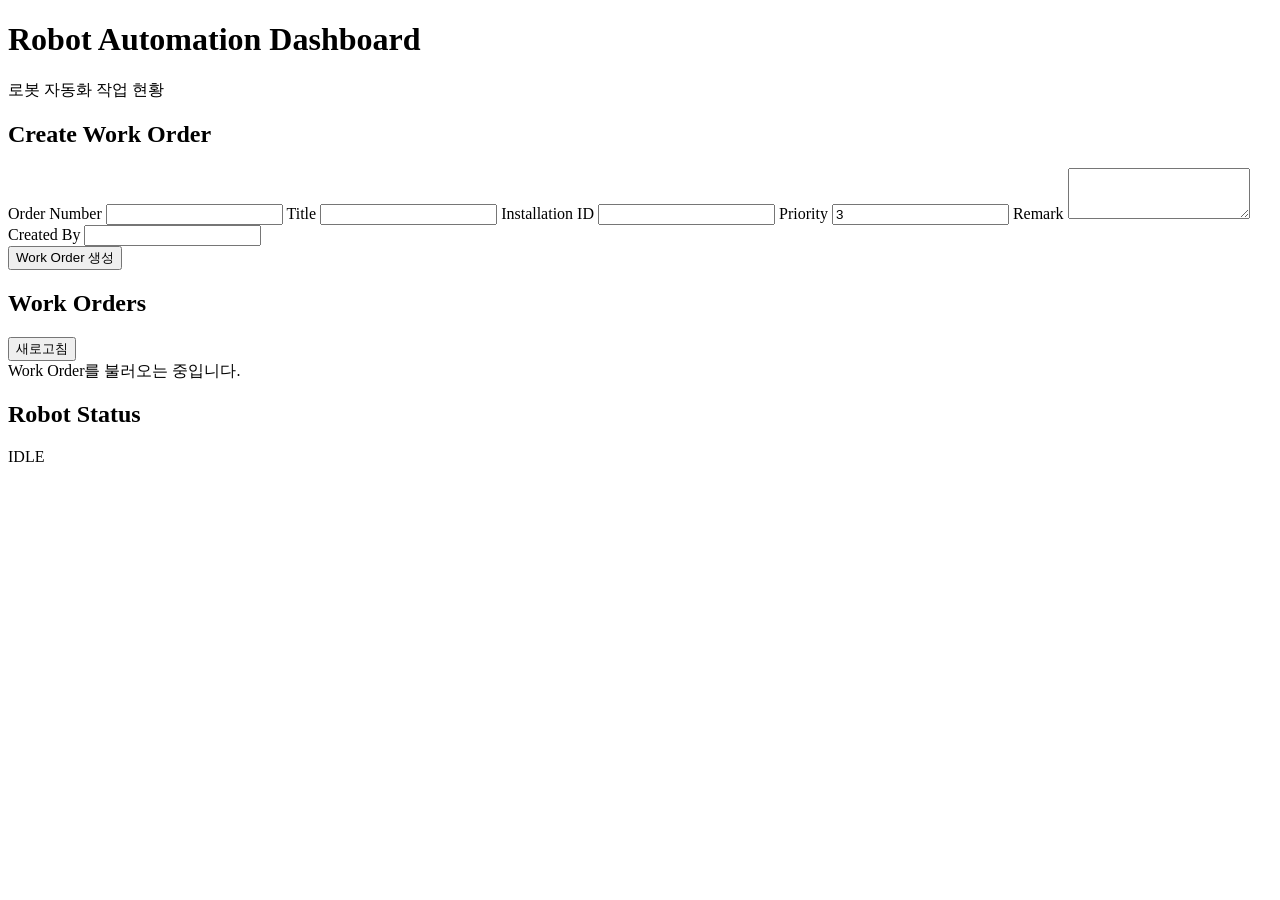
==== web_app/frontend/index.html @ 9fb5ab70 "docs: 디렉토리명 변경 및 database/README.md 수정" ====
<!DOCTYPE html>
<html lang="ko">
<head>
    <meta charset="UTF-8">

    <meta
        name="viewport"
        content="width=device-width, initial-scale=1.0"
    >

    <title>Robot Automation Dashboard</title>

    <link
        rel="stylesheet"
        href="/static/styles.css"
    >
</head>
<body>
    <header class="page-header">
        <h1>Robot Automation Dashboard</h1>
        <p>로봇 자동화 작업 현황</p>
    </header>

    <main class="dashboard">

        <section class="dashboard-section">
            <h2>Create Work Order</h2>

            <form id="work-order-form">
                <div class="form-grid">
                    <label class="form-field">
                        <span>Order Number</span>

                        <input
                            id="order-number"
                            name="order_number"
                            type="text"
                            maxlength="50"
                            required
                        >
                    </label>

                    <label class="form-field">
                        <span>Title</span>

                        <input
                            id="work-order-title"
                            name="title"
                            type="text"
                            maxlength="300"
                            required
                        >
                    </label>

                    <label class="form-field">
                        <span>Installation ID</span>

                        <input
                            id="installation-id"
                            name="installation_id"
                            type="number"
                            min="1"
                            required
                        >
                    </label>

                    <label class="form-field">
                        <span>Priority</span>

                        <input
                            id="priority"
                            name="priority"
                            type="number"
                            min="1"
                            value="3"
                            required
                        >
                    </label>

                    <label class="form-field form-field-wide">
                        <span>Remark</span>

                        <textarea
                            id="remark"
                            name="remark"
                            rows="3"
                        ></textarea>
                    </label>

                    <label class="form-field">
                        <span>Created By</span>

                        <input
                            id="created-by"
                            name="created_by"
                            type="text"
                            maxlength="100"
                        >
                    </label>
                </div>

                <div class="form-actions">
                    <button
                        id="create-button"
                        type="submit"
                    >
                        Work Order 생성
                    </button>

                    <p
                        id="form-message"
                        aria-live="polite"
                    ></p>
                </div>
            </form>
        </section>


        <section class="dashboard-section">
            <div class="section-header">
                <h2>Work Orders</h2>

                <button
                    id="refresh-button"
                    type="button"
                >
                    새로고침
                </button>
            </div>

            <div id="work-order-list">
                Work Order를 불러오는 중입니다.
            </div>
        </section>

        <section class="dashboard-section">
            <h2>Robot Status</h2>

            <p id="robot-status">
                IDLE
            </p>
        </section>
    </main>

    <script src="/static/app.js"></script>
</body>
</html>
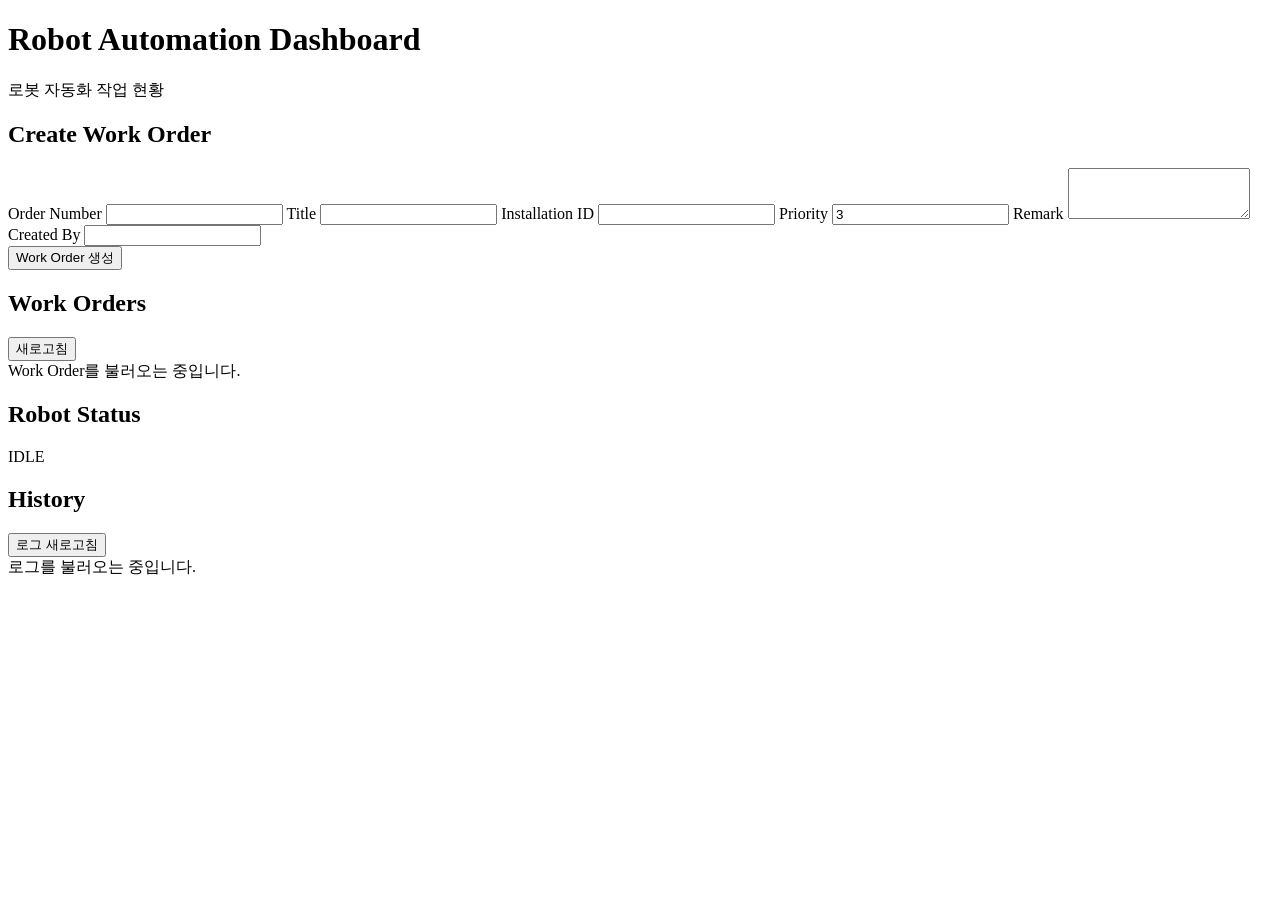
==== commit 13020794: "feat: frontend log 표시 화면 추가" ====
--- a/web_app/frontend/index.html
+++ b/web_app/frontend/index.html
@@ -140,6 +140,24 @@
                 IDLE
             </p>
         </section>
+
+        <section class="dashboard-section">
+            <div class="section-header">
+                <h2>History</h2>
+
+                <button
+                    id="history-refresh-button"
+                    type="button"
+                >
+                    로그 새로고침
+                </button>
+            </div>
+
+            <div id="history-list">
+                로그를 불러오는 중입니다.
+            </div>
+        </section>
+
     </main>
 
     <script src="/static/app.js"></script>
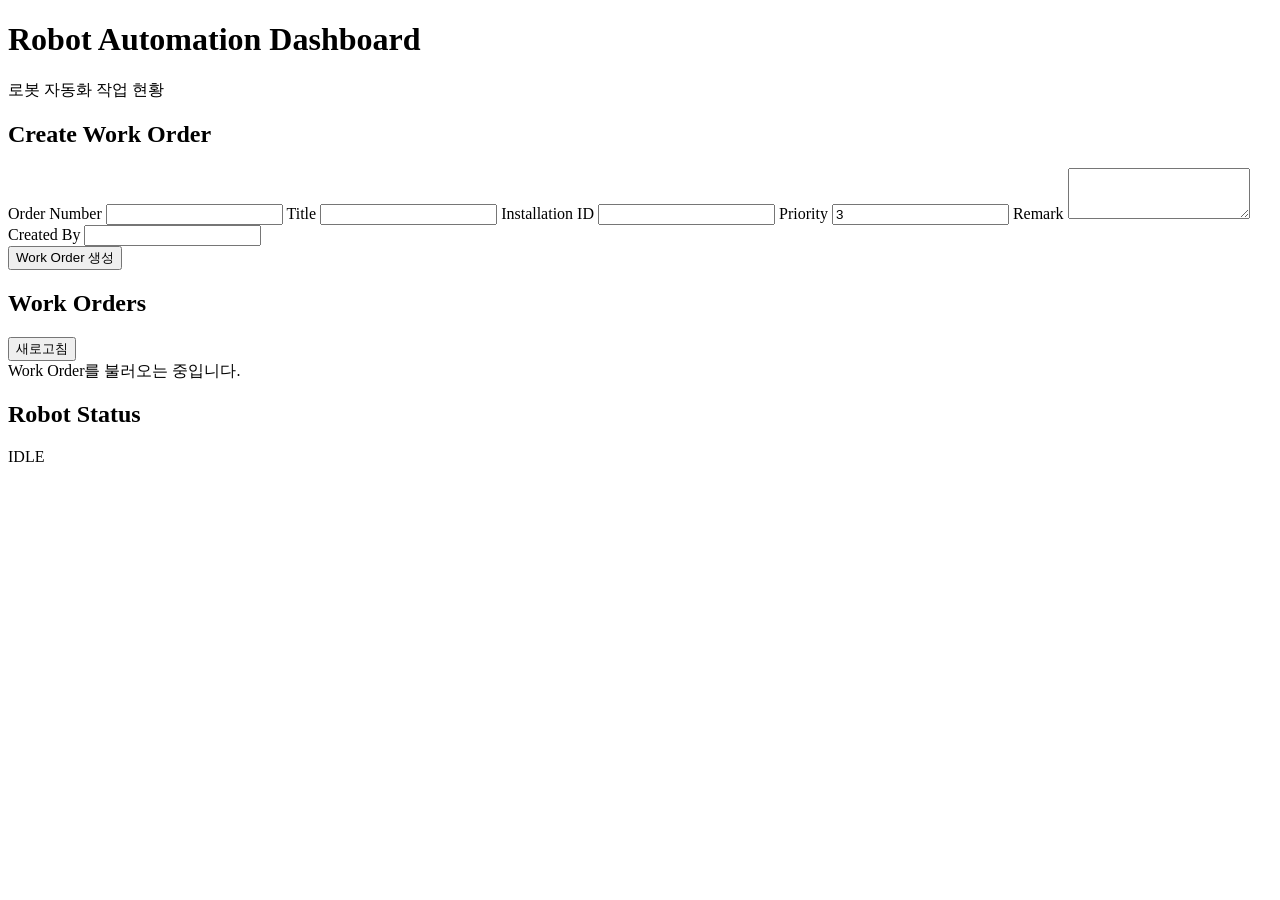
==== commit f56a80bb: "feat: integrate controller bridge backend and system events" ====
--- a/web_app/frontend/index.html
+++ b/web_app/frontend/index.html
@@ -140,24 +140,6 @@
                 IDLE
             </p>
         </section>
-
-        <section class="dashboard-section">
-            <div class="section-header">
-                <h2>History</h2>
-
-                <button
-                    id="history-refresh-button"
-                    type="button"
-                >
-                    로그 새로고침
-                </button>
-            </div>
-
-            <div id="history-list">
-                로그를 불러오는 중입니다.
-            </div>
-        </section>
-
     </main>
 
     <script src="/static/app.js"></script>
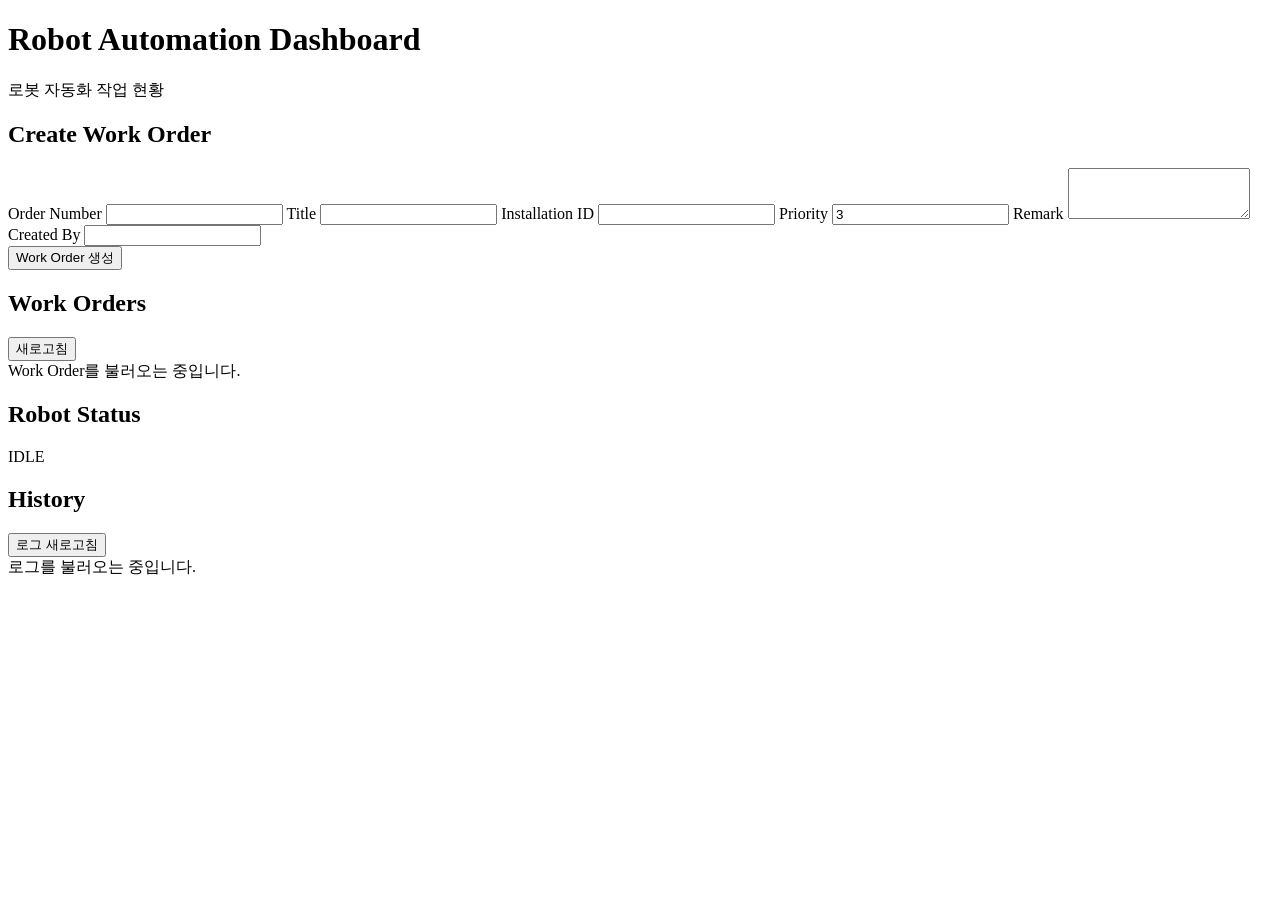
==== commit 665e94cc: "feat: prepare operation execution and post motion" ====
--- a/web_app/frontend/index.html
+++ b/web_app/frontend/index.html
@@ -140,6 +140,24 @@
                 IDLE
             </p>
         </section>
+
+        <section class="dashboard-section">
+            <div class="section-header">
+                <h2>History</h2>
+
+                <button
+                    id="history-refresh-button"
+                    type="button"
+                >
+                    로그 새로고침
+                </button>
+            </div>
+
+            <div id="history-list">
+                로그를 불러오는 중입니다.
+            </div>
+        </section>
+
     </main>
 
     <script src="/static/app.js"></script>
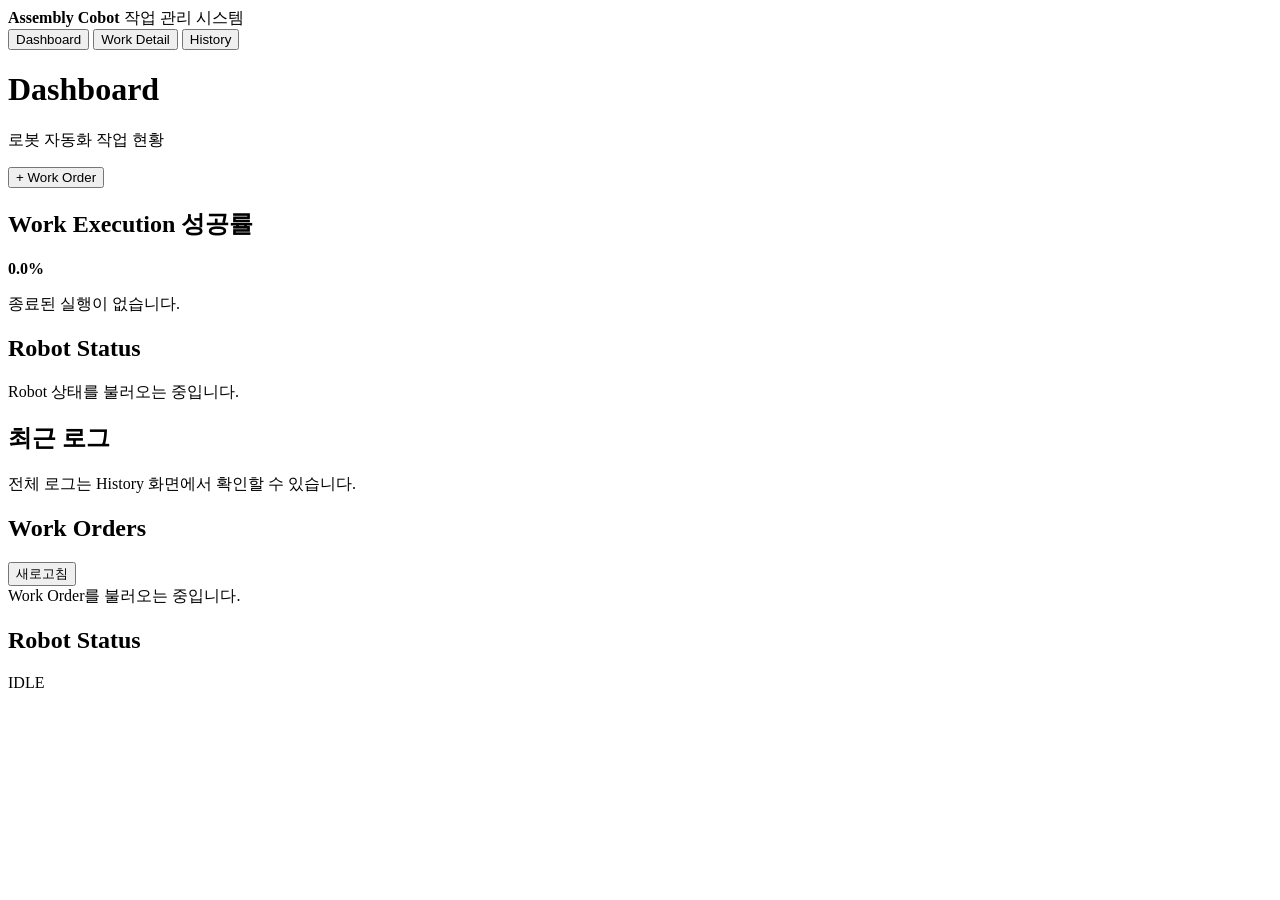
==== commit f54ca8e9: "feat: work order 생성 버튼 추가, 화면면 3개로 분할" ====
--- a/web_app/frontend/index.html
+++ b/web_app/frontend/index.html
@@ -16,17 +16,202 @@
     >
 </head>
 <body>
-    <header class="page-header">
-        <h1>Robot Automation Dashboard</h1>
-        <p>로봇 자동화 작업 현황</p>
-    </header>
-
-    <main class="dashboard">
+    <div class="app-shell">
+        <aside class="sidebar">
+            <div class="sidebar-brand">
+                <strong>Assembly Cobot</strong>
+                <span>작업 관리 시스템</span>
+            </div>
+
+            <nav class="sidebar-nav" aria-label="주요 화면">
+                <button
+                    class="nav-button active"
+                    type="button"
+                    data-view="dashboard-view"
+                    aria-current="page"
+                >
+                    Dashboard
+                </button>
+
+                <button
+                    class="nav-button"
+                    type="button"
+                    data-view="work-detail-view"
+                >
+                    Work Detail
+                </button>
+
+                <button
+                    class="nav-button"
+                    type="button"
+                    data-view="history-view"
+                >
+                    History
+                </button>
+            </nav>
+        </aside>
+
+        <div class="app-content">
+            <header class="page-header">
+                <h1 id="page-title">Dashboard</h1>
+                <p id="page-description">
+                    로봇 자동화 작업 현황
+                </p>
+            </header>
+
+            <main>
+        
+        <section
+            id="dashboard-view"
+            class="app-view active"
+            data-title="Dashboard"
+            data-description="로봇 자동화 작업 현황"
+        >
+            <div class="view-actions">
+                <button
+                    id="open-work-order-modal"
+                    type="button"
+                >
+                    + Work Order
+                </button>
+            </div>
+
+            <div class="dashboard-grid">
+                <section class="dashboard-section">
+                    <h2>Work Execution 성공률</h2>
+
+                    <div id="success-rate-panel">
+                        <strong id="success-rate-value">
+                            0.0%
+                        </strong>
+
+                        <div
+                            class="success-rate-track"
+                            role="progressbar"
+                            aria-label="Work Execution 성공률"
+                            aria-valuemin="0"
+                            aria-valuemax="100"
+                            aria-valuenow="0"
+                        >
+                            <div
+                                id="success-rate-bar"
+                                class="success-rate-bar"
+                            ></div>
+                        </div>
+
+                        <p id="success-rate-summary">
+                            종료된 실행이 없습니다.
+                        </p>
+                    </div>
+                </section>
+
+                <section class="dashboard-section">
+                    <h2>Robot Status</h2>
+
+                    <div id="robot-status-list">
+                        Robot 상태를 불러오는 중입니다.
+                    </div>
+                </section>
+            </div>
+
+            <section class="dashboard-section">
+                <h2>최근 로그</h2>
+
+                <p class="empty-message">
+                    전체 로그는 History 화면에서 확인할 수 있습니다.
+                </p>
+            </section>
+        </section>
+
+        <section
+            id="work-detail-view"
+            class="app-view"
+            data-title="Work Detail"
+            data-description="Work Order와 Operation 실행 관리"
+            hidden
+        >
+        </section>
+
 
         <section class="dashboard-section">
-            <h2>Create Work Order</h2>
-
-            <form id="work-order-form">
+            <div class="section-header">
+                <h2>Work Orders</h2>
+
+                <button
+                    id="refresh-button"
+                    type="button"
+                >
+                    새로고침
+                </button>
+            </div>
+
+            <div id="work-order-list">
+                Work Order를 불러오는 중입니다.
+            </div>
+        </section>
+
+        <section class="dashboard-section">
+            <h2>Robot Status</h2>
+
+            <p id="robot-status">
+                IDLE
+            </p>
+        </section>
+
+        <section
+            id="history-view"
+            class="app-view"
+            data-title="History"
+            data-description="작업 이벤트와 오류 기록"
+            hidden
+        >
+
+        <section class="dashboard-section">
+            <div class="section-header">
+                <h2>History</h2>
+
+                <button
+                    id="history-refresh-button"
+                    type="button"
+                >
+                    로그 새로고침
+                </button>
+            </div>
+
+            <div id="history-list">
+                로그를 불러오는 중입니다.
+            </div>
+        </section>
+
+        </section>
+
+            </main>
+
+        <div
+            id="work-order-modal"
+            class="modal-backdrop"
+            role="dialog"
+            aria-modal="true"
+            aria-labelledby="work-order-modal-title"
+            hidden
+        >
+            <div class="modal-panel">
+                <div class="modal-header">
+                    <h2 id="work-order-modal-title">
+                        Create Work Order
+                    </h2>
+
+                    <button
+                        id="close-work-order-modal"
+                        class="modal-close-button"
+                        type="button"
+                        aria-label="닫기"
+                    >
+                        ×
+                    </button>
+                </div>
+
+                <form id="work-order-form">
                 <div class="form-grid">
                     <label class="form-field">
                         <span>Order Number</span>
@@ -113,53 +298,19 @@
                     ></p>
                 </div>
             </form>
-        </section>
-
-
-        <section class="dashboard-section">
-            <div class="section-header">
-                <h2>Work Orders</h2>
-
-                <button
-                    id="refresh-button"
-                    type="button"
-                >
-                    새로고침
-                </button>
-            </div>
-
-            <div id="work-order-list">
-                Work Order를 불러오는 중입니다.
-            </div>
-        </section>
-
-        <section class="dashboard-section">
-            <h2>Robot Status</h2>
-
-            <p id="robot-status">
-                IDLE
-            </p>
-        </section>
-
-        <section class="dashboard-section">
-            <div class="section-header">
-                <h2>History</h2>
-
-                <button
-                    id="history-refresh-button"
-                    type="button"
-                >
-                    로그 새로고침
-                </button>
-            </div>
-
-            <div id="history-list">
-                로그를 불러오는 중입니다.
-            </div>
-        </section>
-
-    </main>
+
+                <div class="modal-footer">
+                    <button
+                        id="cancel-work-order-modal"
+                        class="secondary-button"
+                        type="button"
+                    >
+                        취소
+                    </button>
+                </div>
+            </div>
+        </div>
 
     <script src="/static/app.js"></script>
 </body>
-</html>
+</html>
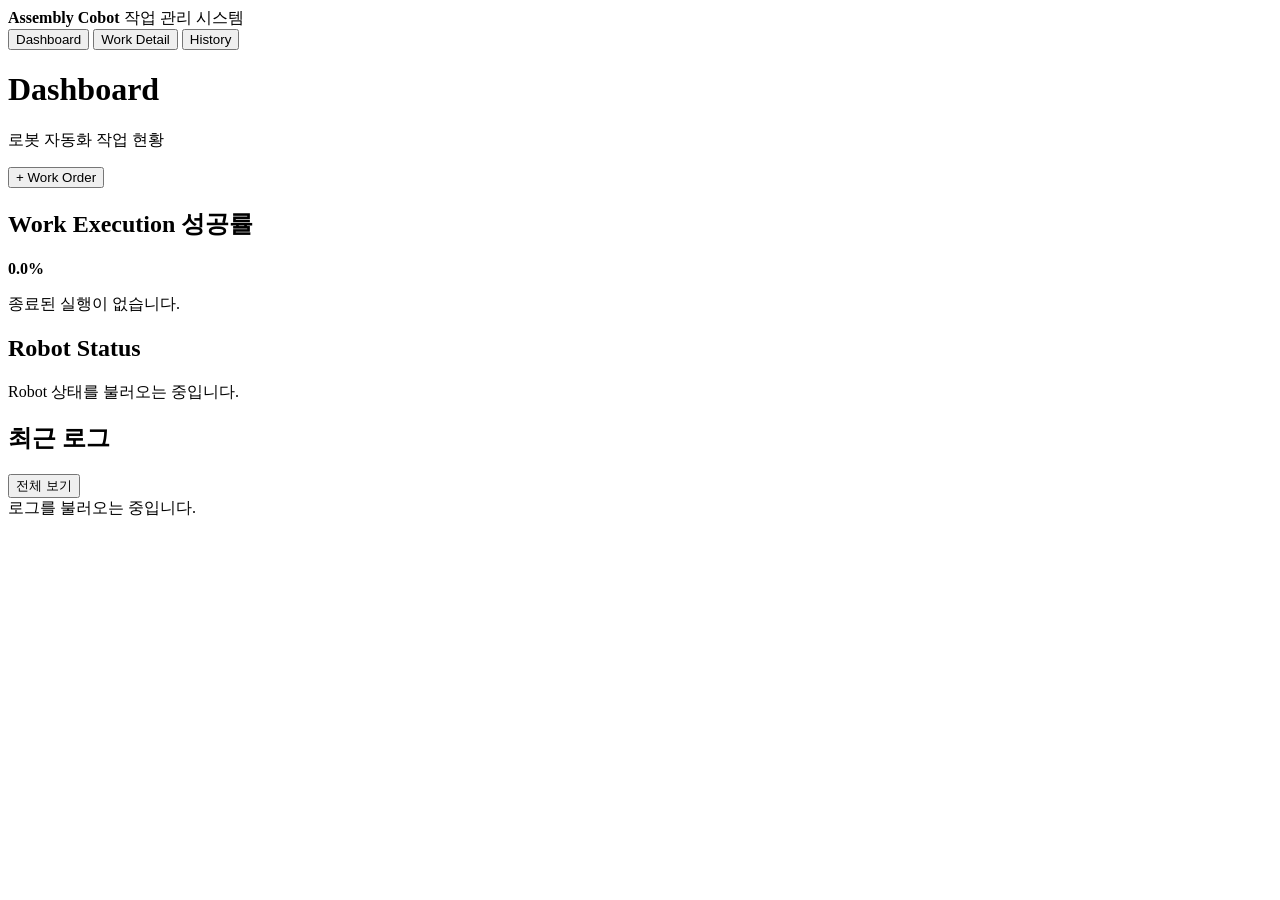
==== commit 37f9f785: "feat: history 연결, work execution 단위로 작업 로그 확인 기능 추가" ====
--- a/web_app/frontend/index.html
+++ b/web_app/frontend/index.html
@@ -70,6 +70,7 @@
             <div class="view-actions">
                 <button
                     id="open-work-order-modal"
+                    class="open-work-order-modal-button"
                     type="button"
                 >
                     + Work Order
@@ -115,12 +116,22 @@
             </div>
 
             <section class="dashboard-section">
-                <h2>최근 로그</h2>
-
-                <p class="empty-message">
-                    전체 로그는 History 화면에서 확인할 수 있습니다.
-                </p>
+                <div class="section-header">
+                    <h2>최근 로그</h2>
+
+                    <button
+                        id="open-history-button"
+                        type="button"
+                    >
+                        전체 보기
+                    </button>
+                </div>
+
+                <div id="recent-log-list">
+                    로그를 불러오는 중입니다.
+                </div>
             </section>
+
         </section>
 
         <section
@@ -130,41 +141,77 @@
             data-description="Work Order와 Operation 실행 관리"
             hidden
         >
+
+            <section class="dashboard-section">
+                <div class="section-header">
+                    <h2>Work Orders</h2>
+
+                    <div class="section-actions">
+                        <button
+                            class="open-work-order-modal-button"
+                            type="button"
+                        >
+                            + Work Order
+                        </button>
+
+                        <button
+                            id="refresh-button"
+                            type="button"
+                        >
+                            새로고침
+                        </button>
+                    </div>
+                </div>
+
+                <div id="work-order-list">
+                    Work Order를 불러오는 중입니다.
+                </div>
+            </section>
         </section>
 
+    <section
+        id="history-view"
+        class="app-view"
+        data-title="History"
+        data-description="작업 이벤트와 오류 기록"
+        hidden
+    >
 
         <section class="dashboard-section">
-            <div class="section-header">
-                <h2>Work Orders</h2>
-
-                <button
-                    id="refresh-button"
-                    type="button"
-                >
-                    새로고침
-                </button>
-            </div>
-
-            <div id="work-order-list">
-                Work Order를 불러오는 중입니다.
+            <h2>Execution 선택</h2>
+
+            <div class="history-filter-grid">
+                <label class="form-field">
+                    <span>Work Execution</span>
+
+                    <select id="history-work-execution">
+                        <option value="">
+                            Work Execution 선택
+                        </option>
+                    </select>
+                </label>
+
+                <label class="form-field">
+                    <span>Operation Execution</span>
+
+                    <select
+                        id="history-operation-execution"
+                        disabled
+                    >
+                        <option value="">
+                            Operation Execution 선택
+                        </option>
+                    </select>
+                </label>
+            </div>
+
+            <div
+                id="history-operation-summary"
+                class="operation-summary"
+            >
+                Operation을 선택하면 실행 정보가 표시됩니다.
             </div>
         </section>
-
-        <section class="dashboard-section">
-            <h2>Robot Status</h2>
-
-            <p id="robot-status">
-                IDLE
-            </p>
-        </section>
-
-        <section
-            id="history-view"
-            class="app-view"
-            data-title="History"
-            data-description="작업 이벤트와 오류 기록"
-            hidden
-        >
 
         <section class="dashboard-section">
             <div class="section-header">
@@ -182,8 +229,7 @@
                 로그를 불러오는 중입니다.
             </div>
         </section>
-
-        </section>
+    </section>
 
             </main>
 
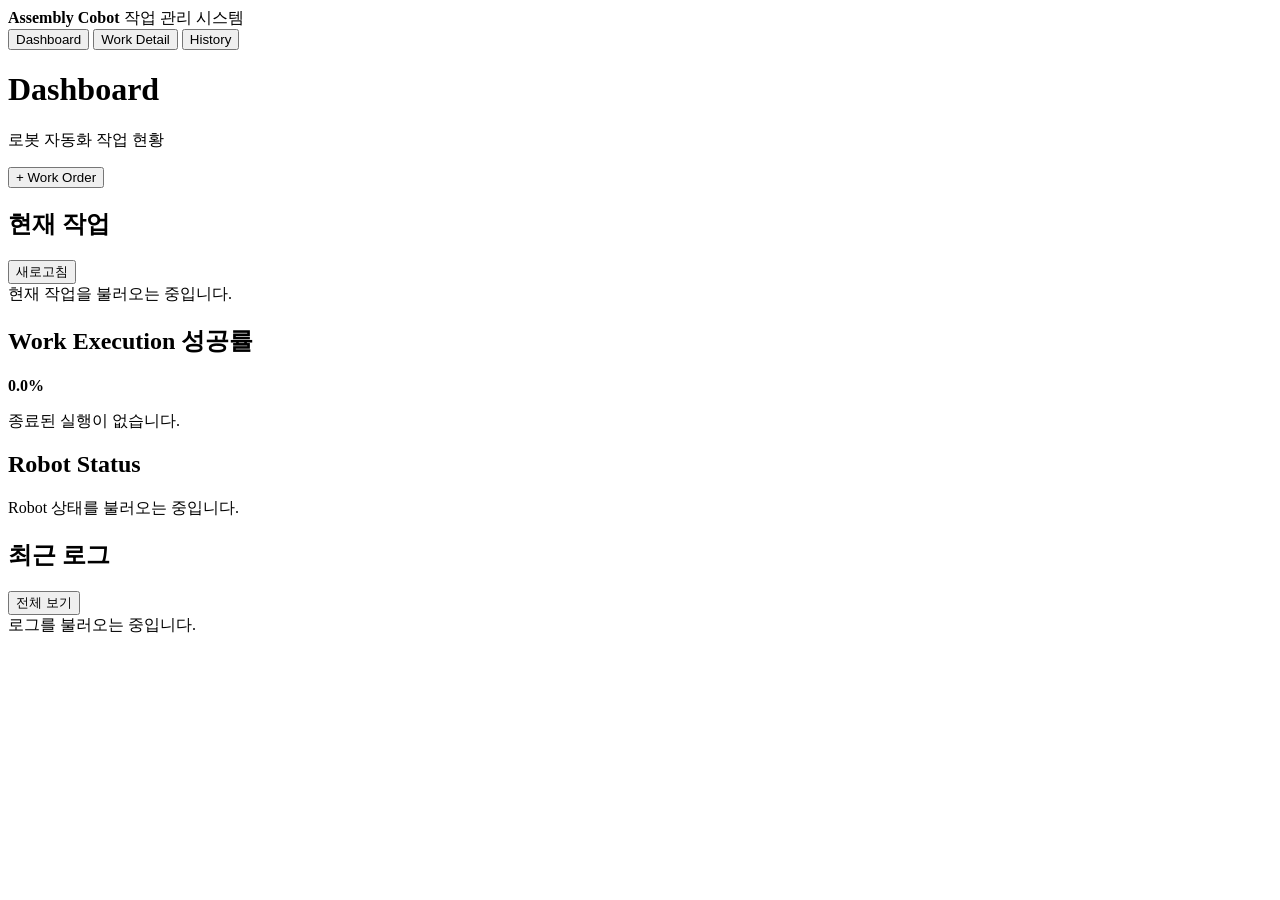
==== commit 3d9e02af: "feat: dashboard에 작업 준비/진행 중인 작업 표시" ====
--- a/web_app/frontend/index.html
+++ b/web_app/frontend/index.html
@@ -77,6 +77,23 @@
                 </button>
             </div>
 
+            <section class="dashboard-section dashboard-work-control">
+                <div class="section-header">
+                    <h2>현재 작업</h2>
+
+                    <button
+                        id="dashboard-work-refresh-button"
+                        type="button"
+                    >
+                        새로고침
+                    </button>
+                </div>
+
+                <div id="dashboard-work-list">
+                    현재 작업을 불러오는 중입니다.
+                </div>
+            </section>
+            
             <div class="dashboard-grid">
                 <section class="dashboard-section">
                     <h2>Work Execution 성공률</h2>
